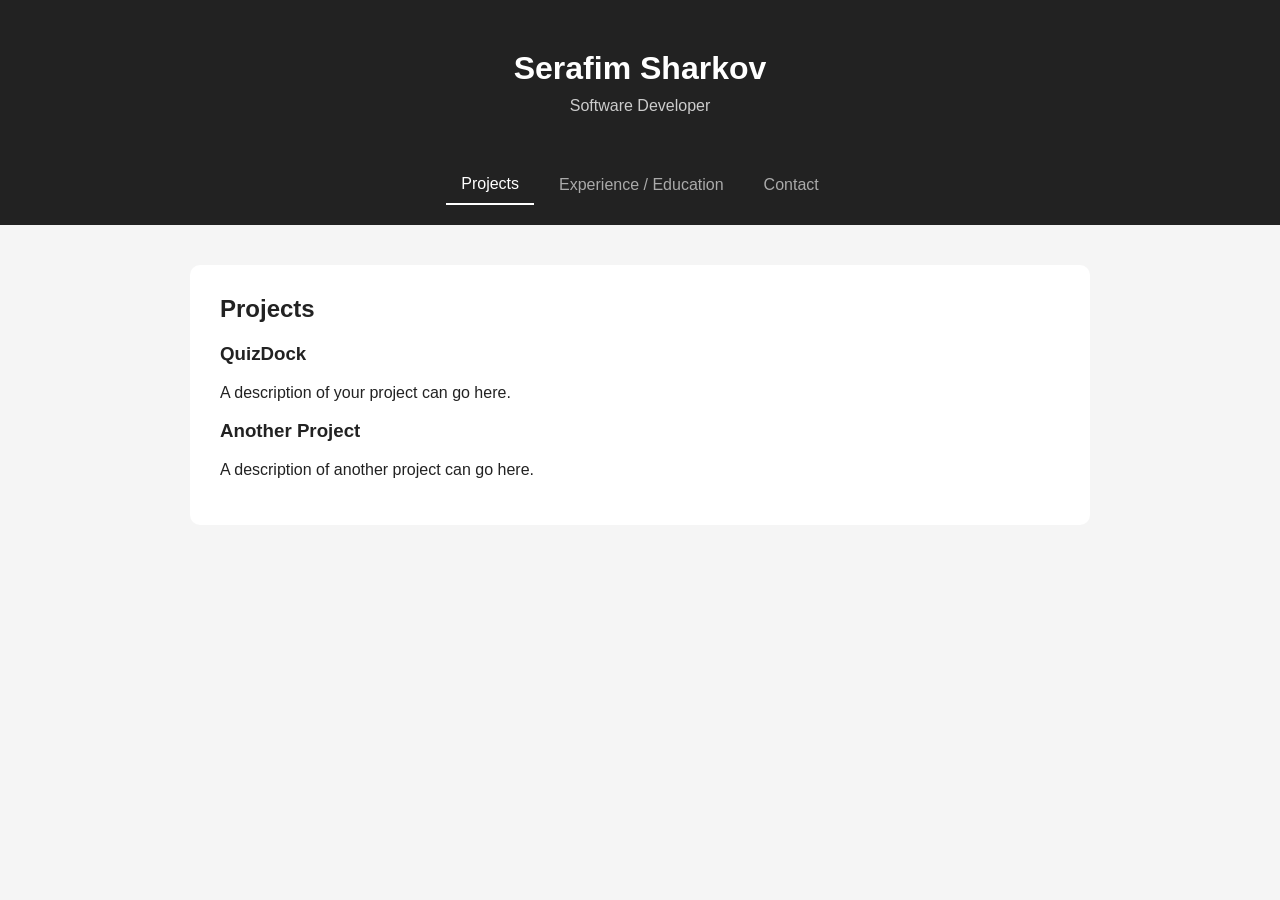
==== index.html @ 76850e4f "Started overhauling resume site" ====
<!DOCTYPE html>
<html lang="en">
<head>
    <meta charset="UTF-8">
    <meta name="viewport" content="width=device-width, initial-scale=1.0">

    <title>Serafim Sharkov | Portfolio</title>

    <link rel="icon" type="image/png" href="favicon.png">

    <style>
        body {
            font-family: Arial, sans-serif;
            margin: 0;
            background-color: #f5f5f5;
            color: #222;
        }

        header {
            text-align: center;
            padding: 50px 20px 30px;
            background-color: #222;
            color: white;
        }

        header h1 {
            margin: 0 0 10px;
        }

        header p {
            margin: 0;
            color: #ccc;
        }

        nav {
            display: flex;
            justify-content: center;
            gap: 10px;
            padding: 20px;
            background-color: #222;
        }

        nav button {
            background: none;
            border: none;
            color: #aaa;
            font-size: 1rem;
            padding: 10px 15px;
            cursor: pointer;
        }

        nav button:hover {
            color: white;
        }

        nav button.active {
            color: white;
            border-bottom: 2px solid white;
        }

        main {
            max-width: 900px;
            margin: 40px auto;
            padding: 0 20px;
        }

        .view {
            display: none;
            background-color: white;
            padding: 30px;
            border-radius: 10px;
        }

        .view.active {
            display: block;
        }

        h2 {
            margin-top: 0;
        }
    </style>
</head>

<body>

    <header>
        <h1>Serafim Sharkov</h1>
        <p>Software Developer</p>
    </header>

    <nav>
        <button class="nav-button active" data-view="projects">
            Projects
        </button>

        <button class="nav-button" data-view="experience">
            Experience / Education
        </button>

        <button class="nav-button" data-view="contact">
            Contact
        </button>
    </nav>

    <main>

        <section id="projects" class="view active">
            <h2>Projects</h2>

            <article>
                <h3>QuizDock</h3>
                <p>A description of your project can go here.</p>
            </article>

            <article>
                <h3>Another Project</h3>
                <p>A description of another project can go here.</p>
            </article>
        </section>

        <section id="experience" class="view">
            <h2>Experience / Education</h2>

            <h3>San Francisco State University</h3>
            <p>B.S. Computer Science</p>
        </section>

        <section id="contact" class="view">
            <h2>Contact</h2>

            <p>Email: your-email@example.com</p>
            <p>GitHub: github.com/yourusername</p>
            <p>LinkedIn: linkedin.com/in/yourusername</p>
        </section>

    </main>

    <script>
        const buttons = document.querySelectorAll(".nav-button");
        const views = document.querySelectorAll(".view");

        buttons.forEach(button => {
            button.addEventListener("click", () => {

                // Remove active state from everything
                buttons.forEach(button => {
                    button.classList.remove("active");
                });

                views.forEach(view => {
                    view.classList.remove("active");
                });

                // Activate clicked button
                button.classList.add("active");

                // Show corresponding section
                const viewId = button.dataset.view;
                document.getElementById(viewId).classList.add("active");
            });
        });
    </script>

</body>
</html>
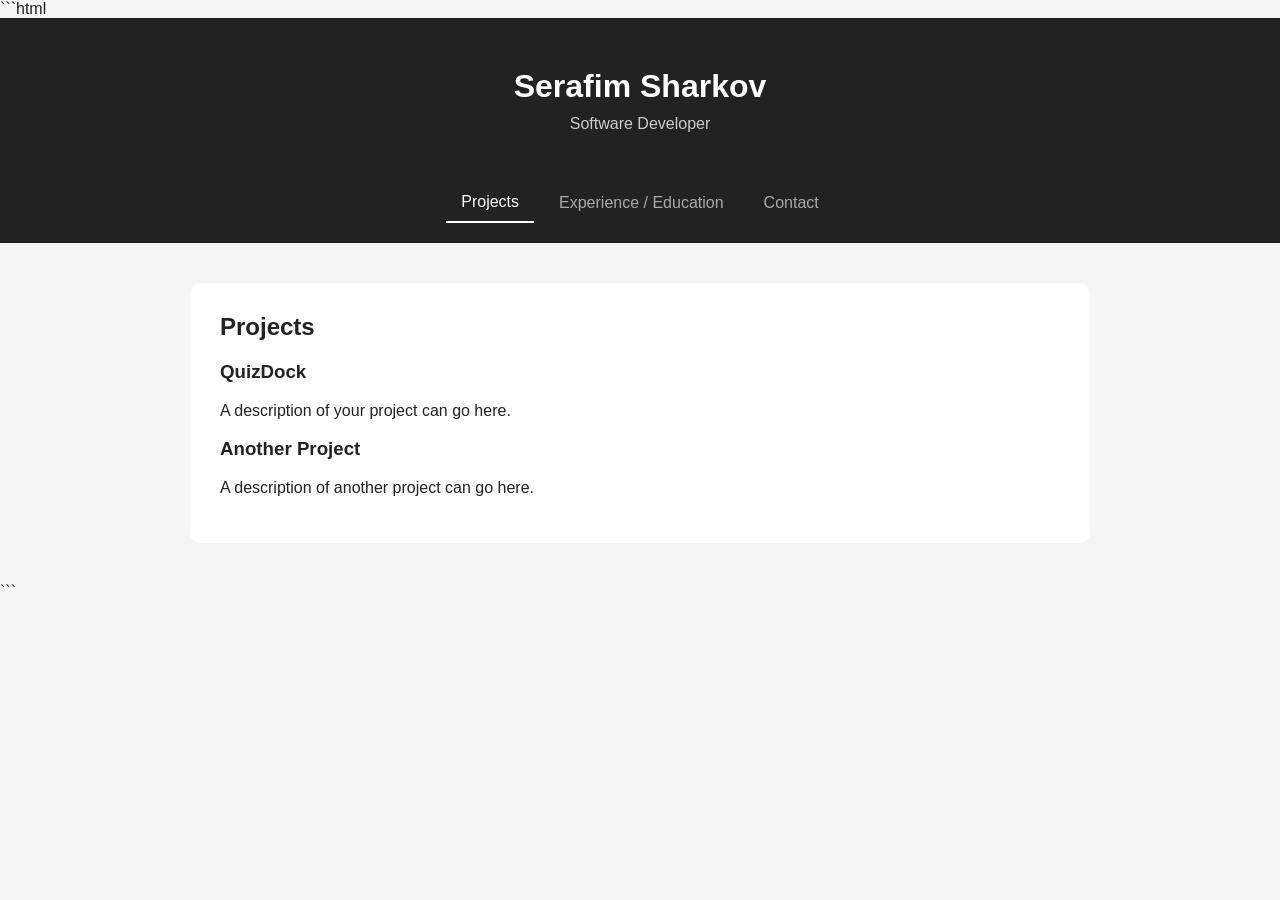
==== commit f9adfd73: "Made the url change according to which view the user sees" ====
--- a/index.html
+++ b/index.html
@@ -1,3 +1,4 @@
+```html
 <!DOCTYPE html>
 <html lang="en">
 <head>
@@ -128,9 +129,10 @@
         <section id="contact" class="view">
             <h2>Contact</h2>
 
-            <p>Email: your-email@example.com</p>
-            <p>GitHub: github.com/yourusername</p>
-            <p>LinkedIn: linkedin.com/in/yourusername</p>
+            <p>Email: serafim.sharkov@gmail.com</p>
+            <p>GitHub: <a href="https://github.com/syssefim">github.com/syssefim</a></p>
+            <p>LinkedIn: <a href="https://www.linkedin.com/in/serafim-sharkov/">linkedin.com/in/serafim-sharkov</a></p>
+            <p>X: <a href="https://x.com/seraf03">x.com/seraf03</a></p>
         </section>
 
     </main>
@@ -139,27 +141,57 @@
         const buttons = document.querySelectorAll(".nav-button");
         const views = document.querySelectorAll(".view");
 
+        function showView(viewId) {
+            const validViews = ["projects", "experience", "contact"];
+
+            // Fall back to projects if the URL contains an invalid view
+            if (!validViews.includes(viewId)) {
+                viewId = "projects";
+            }
+
+            // Remove active state from all buttons and views
+            buttons.forEach(button => {
+                button.classList.remove("active");
+            });
+
+            views.forEach(view => {
+                view.classList.remove("active");
+            });
+
+            // Show the selected view
+            document.getElementById(viewId).classList.add("active");
+
+            // Highlight the corresponding navigation button
+            const activeButton = document.querySelector(
+                `[data-view="${viewId}"]`
+            );
+
+            activeButton.classList.add("active");
+        }
+
+        // Update the URL when a navigation button is clicked
         buttons.forEach(button => {
             button.addEventListener("click", () => {
-
-                // Remove active state from everything
-                buttons.forEach(button => {
-                    button.classList.remove("active");
-                });
-
-                views.forEach(view => {
-                    view.classList.remove("active");
-                });
-
-                // Activate clicked button
-                button.classList.add("active");
-
-                // Show corresponding section
                 const viewId = button.dataset.view;
-                document.getElementById(viewId).classList.add("active");
+                window.location.hash = viewId;
             });
         });
+
+        // Handle browser back/forward buttons
+        window.addEventListener("hashchange", () => {
+            const viewId =
+                window.location.hash.substring(1) || "projects";
+
+            showView(viewId);
+        });
+
+        // Load the correct view when the page first opens
+        const initialView =
+            window.location.hash.substring(1) || "projects";
+
+        showView(initialView);
     </script>
 
 </body>
-</html>+</html>
+```
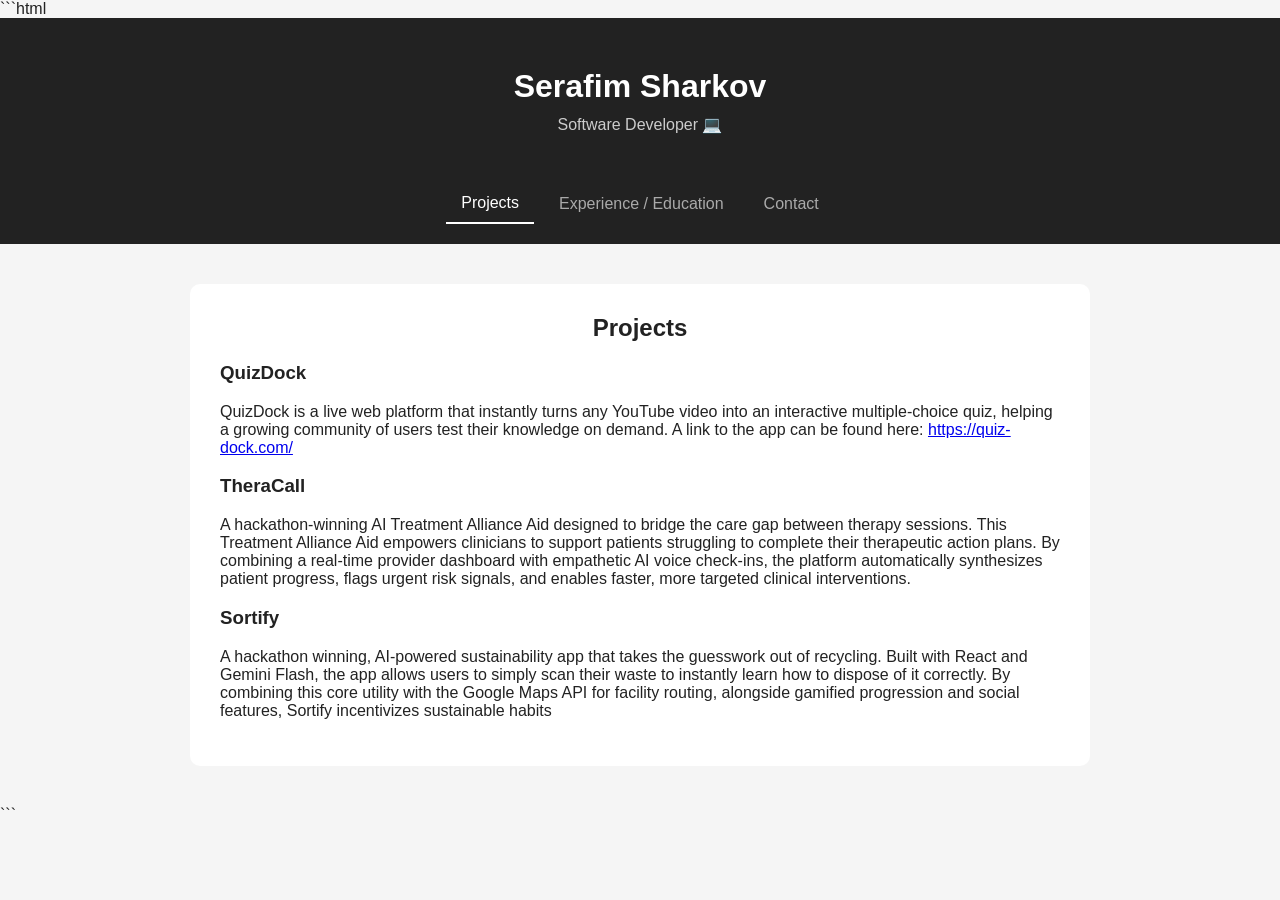
==== commit efa39e72: "Added 3 projects and their descriptions, added experience and education, and made style changes" ====
--- a/index.html
+++ b/index.html
@@ -78,6 +78,11 @@
 
         h2 {
             margin-top: 0;
+            text-align: center;
+        }
+
+        .section-gap {
+            padding-top: 1.5em;
         }
     </style>
 </head>
@@ -86,7 +91,7 @@
 
     <header>
         <h1>Serafim Sharkov</h1>
-        <p>Software Developer</p>
+        <p>Software Developer 💻</p>
     </header>
 
     <nav>
@@ -110,17 +115,30 @@
 
             <article>
                 <h3>QuizDock</h3>
-                <p>A description of your project can go here.</p>
+                <p>QuizDock is a live web platform that instantly turns any YouTube video into an interactive multiple-choice quiz, helping a growing community of users test their knowledge on demand. A link to the app can be found here: <a href="https://quiz-dock.com/">https://quiz-dock.com/</a></p>
             </article>
 
             <article>
-                <h3>Another Project</h3>
-                <p>A description of another project can go here.</p>
+                <h3>TheraCall</h3>
+                <p>A hackathon-winning AI Treatment Alliance Aid designed to bridge the care gap between therapy sessions. This Treatment Alliance Aid empowers clinicians to support patients struggling to complete their therapeutic action plans. By combining a real-time provider dashboard with empathetic AI voice check-ins, the platform automatically synthesizes patient progress, flags urgent risk signals, and enables faster, more targeted clinical interventions.</p>
+            </article>
+
+            <article>
+                <h3>Sortify</h3>
+                <p>A hackathon winning, AI-powered sustainability app that takes the guesswork out of recycling. Built with React and Gemini Flash, the app allows users to simply scan their waste to instantly learn how to dispose of it correctly. By combining this core utility with the Google Maps API for facility routing, alongside gamified progression and social features, Sortify incentivizes sustainable habits</p>
             </article>
         </section>
 
         <section id="experience" class="view">
-            <h2>Experience / Education</h2>
+            <h2>Experience</h2>
+
+            <h3>Diamond Foods</h3>
+            <p>AI & Automation Intern</p>
+
+            <h3>SF Hacks</h3>
+            <p>Treasurer</p>
+
+            <h2 class="section-gap">Education</h2>
 
             <h3>San Francisco State University</h3>
             <p>B.S. Computer Science</p>
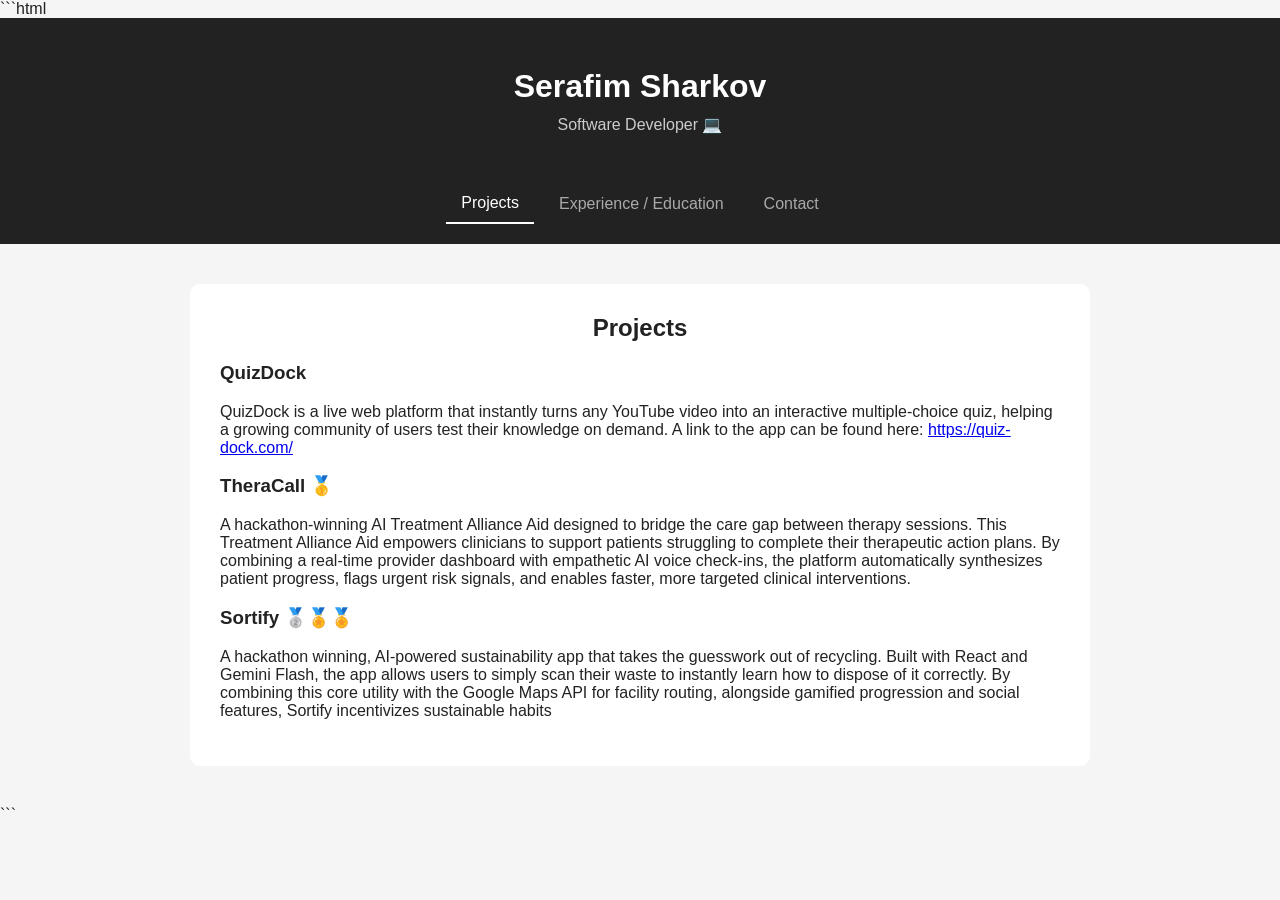
==== commit 595ccb1a: "Added placeholder medal emojis next to each hackathon project" ====
--- a/index.html
+++ b/index.html
@@ -119,12 +119,12 @@
             </article>
 
             <article>
-                <h3>TheraCall</h3>
+                <h3>TheraCall 🥇</h3>
                 <p>A hackathon-winning AI Treatment Alliance Aid designed to bridge the care gap between therapy sessions. This Treatment Alliance Aid empowers clinicians to support patients struggling to complete their therapeutic action plans. By combining a real-time provider dashboard with empathetic AI voice check-ins, the platform automatically synthesizes patient progress, flags urgent risk signals, and enables faster, more targeted clinical interventions.</p>
             </article>
 
             <article>
-                <h3>Sortify</h3>
+                <h3>Sortify 🥈🏅🏅</h3>
                 <p>A hackathon winning, AI-powered sustainability app that takes the guesswork out of recycling. Built with React and Gemini Flash, the app allows users to simply scan their waste to instantly learn how to dispose of it correctly. By combining this core utility with the Google Maps API for facility routing, alongside gamified progression and social features, Sortify incentivizes sustainable habits</p>
             </article>
         </section>
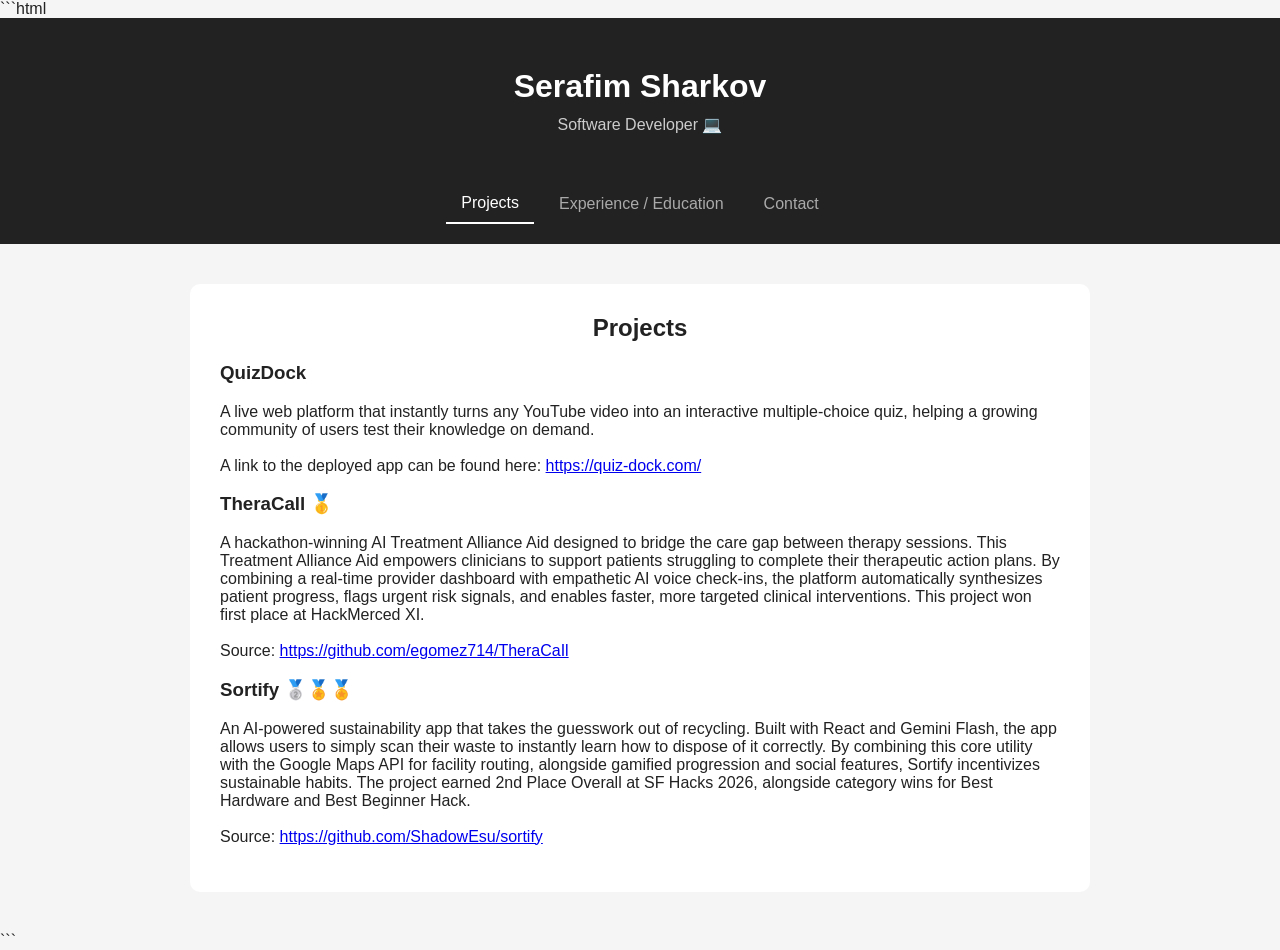
==== commit 6718c67b: "Added links to Theracall and Sortify repos and updated project descriptions" ====
--- a/index.html
+++ b/index.html
@@ -115,19 +115,24 @@
 
             <article>
                 <h3>QuizDock</h3>
-                <p>QuizDock is a live web platform that instantly turns any YouTube video into an interactive multiple-choice quiz, helping a growing community of users test their knowledge on demand. A link to the app can be found here: <a href="https://quiz-dock.com/">https://quiz-dock.com/</a></p>
+                <p>A live web platform that instantly turns any YouTube video into an interactive multiple-choice quiz, helping a growing community of users test their knowledge on demand. 
+                    <br><br>A link to the deployed app can be found here: <a href="https://quiz-dock.com/">https://quiz-dock.com/</a></p>
             </article>
 
             <article>
                 <h3>TheraCall 🥇</h3>
-                <p>A hackathon-winning AI Treatment Alliance Aid designed to bridge the care gap between therapy sessions. This Treatment Alliance Aid empowers clinicians to support patients struggling to complete their therapeutic action plans. By combining a real-time provider dashboard with empathetic AI voice check-ins, the platform automatically synthesizes patient progress, flags urgent risk signals, and enables faster, more targeted clinical interventions.</p>
+                <p>A hackathon-winning AI Treatment Alliance Aid designed to bridge the care gap between therapy sessions. This Treatment Alliance Aid empowers clinicians to support patients struggling to complete their therapeutic action plans. By combining a real-time provider dashboard with empathetic AI voice check-ins, the platform automatically synthesizes patient progress, flags urgent risk signals, and enables faster, more targeted clinical interventions. This project won first place at HackMerced XI. 
+                    <br><br>Source: <a href="https://github.com/egomez714/TheraCaIl">https://github.com/egomez714/TheraCaIl</a></p>
+                
             </article>
 
             <article>
                 <h3>Sortify 🥈🏅🏅</h3>
-                <p>A hackathon winning, AI-powered sustainability app that takes the guesswork out of recycling. Built with React and Gemini Flash, the app allows users to simply scan their waste to instantly learn how to dispose of it correctly. By combining this core utility with the Google Maps API for facility routing, alongside gamified progression and social features, Sortify incentivizes sustainable habits</p>
+                <p>An AI-powered sustainability app that takes the guesswork out of recycling. Built with React and Gemini Flash, the app allows users to simply scan their waste to instantly learn how to dispose of it correctly. By combining this core utility with the Google Maps API for facility routing, alongside gamified progression and social features, Sortify incentivizes sustainable habits. The project earned 2nd Place Overall at SF Hacks 2026, alongside category wins for Best Hardware and Best Beginner Hack.            
+                    <br><br>Source: <a href="https://github.com/ShadowEsu/sortify">https://github.com/ShadowEsu/sortify</a></p>
             </article>
-        </section>
+
+            </section>
 
         <section id="experience" class="view">
             <h2>Experience</h2>
